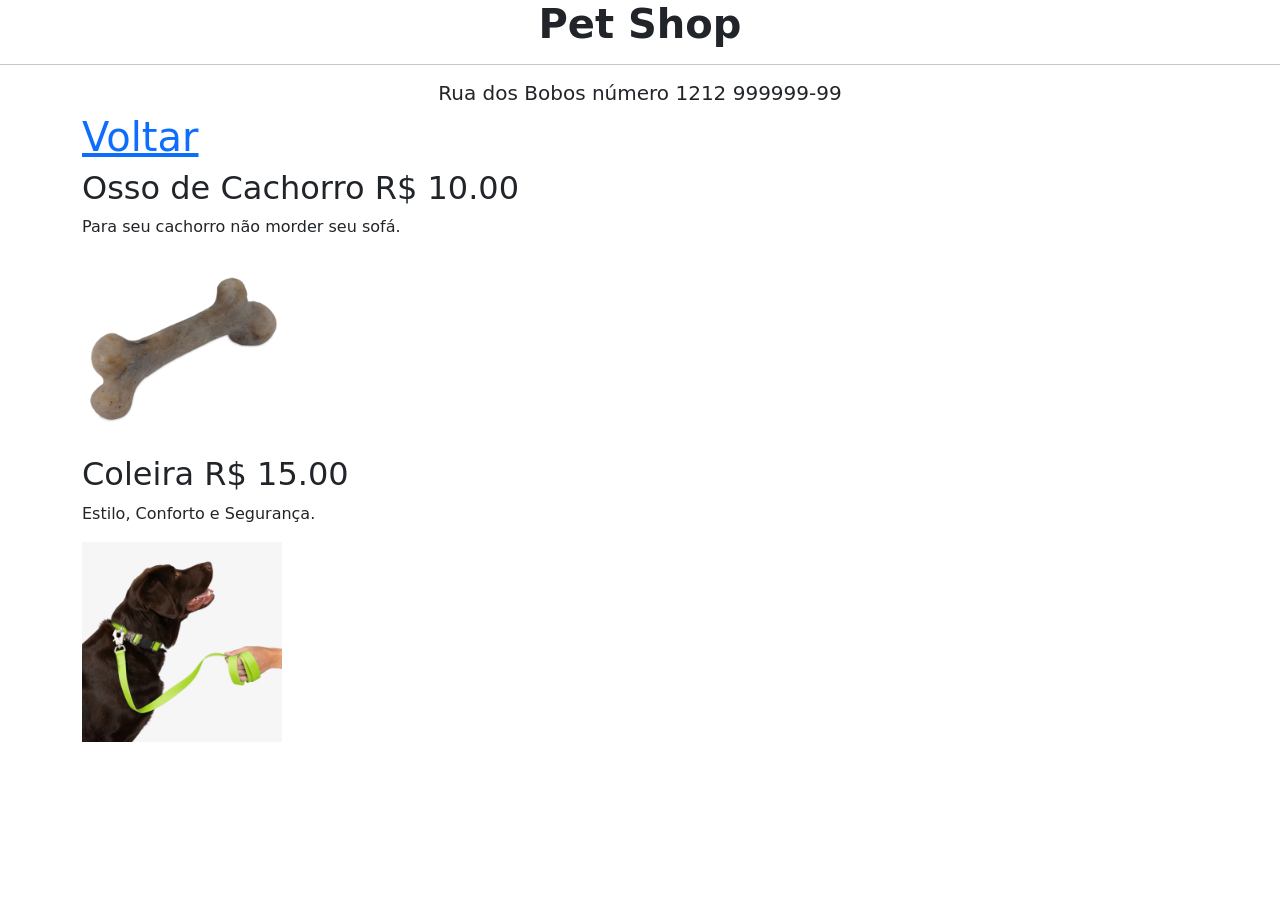
==== acessorios.htm @ 59d15ed7 "primeiro commit" ====
<!DOCTYPE html>
<html lang="en">
<head>
    <meta charset="UTF-8">
    <meta name="viewport" content="width=device-width, initial-scale=1.0">
    <title>acessorios</title>
    <link href="https://cdn.jsdelivr.net/npm/bootstrap@5.3.8/dist/css/bootstrap.min.css" rel="stylesheet" integrity="sha384-sRIl4kxILFvY47J16cr9ZwB07vP4J8+LH7qKQnuqkuIAvNWLzeN8tE5YBujZqJLB" crossorigin="anonymous">

    <link rel="stylesheet" href="petshop.css">
</head>
<body>
    <div>
        <header id="topo"> <h1><b>Pet Shop</b></h1><hr/></header>
        <h5 style="text-align: center;">Rua dos Bobos número 1212 999999-99</h5>
    </div> 

    <div class = "container">
        <h1> <a href=petshop.htm>Voltar</a></h1>
         <h2>Osso de Cachorro R$ 10.00</h2>
            <p> Para seu cachorro não morder seu sofá.</p>
            <img src = "osso.jpg" width="200px" alt="Osso"/>
            <h2>Coleira R$ 15.00</h2>
            <p> Estilo, Conforto e Segurança.</p>
            <img src = "coleira.webp" width="200px" alt="coleira"/>
    </div>
</body>
</html>
---- petshop.css ----
.classe_botao
{
  width: 30%;
  margin-top: 10px;
}

header
{
  text-align: center;
}


#carouselPetShop {
    margin-top: 20px;
    
}

.carousel-item img {
    height: 250px;
    object-fit: contain;
}

.carousel-inner {
    min-height: 300px;
    
}

.carousel-item h2 {
    margin-bottom: 10px;
    
}

.carousel-control-prev-icon,
.carousel-control-next-icon {
    filter: invert(1); 
}

form{
    background-color: antiquewhite;
}
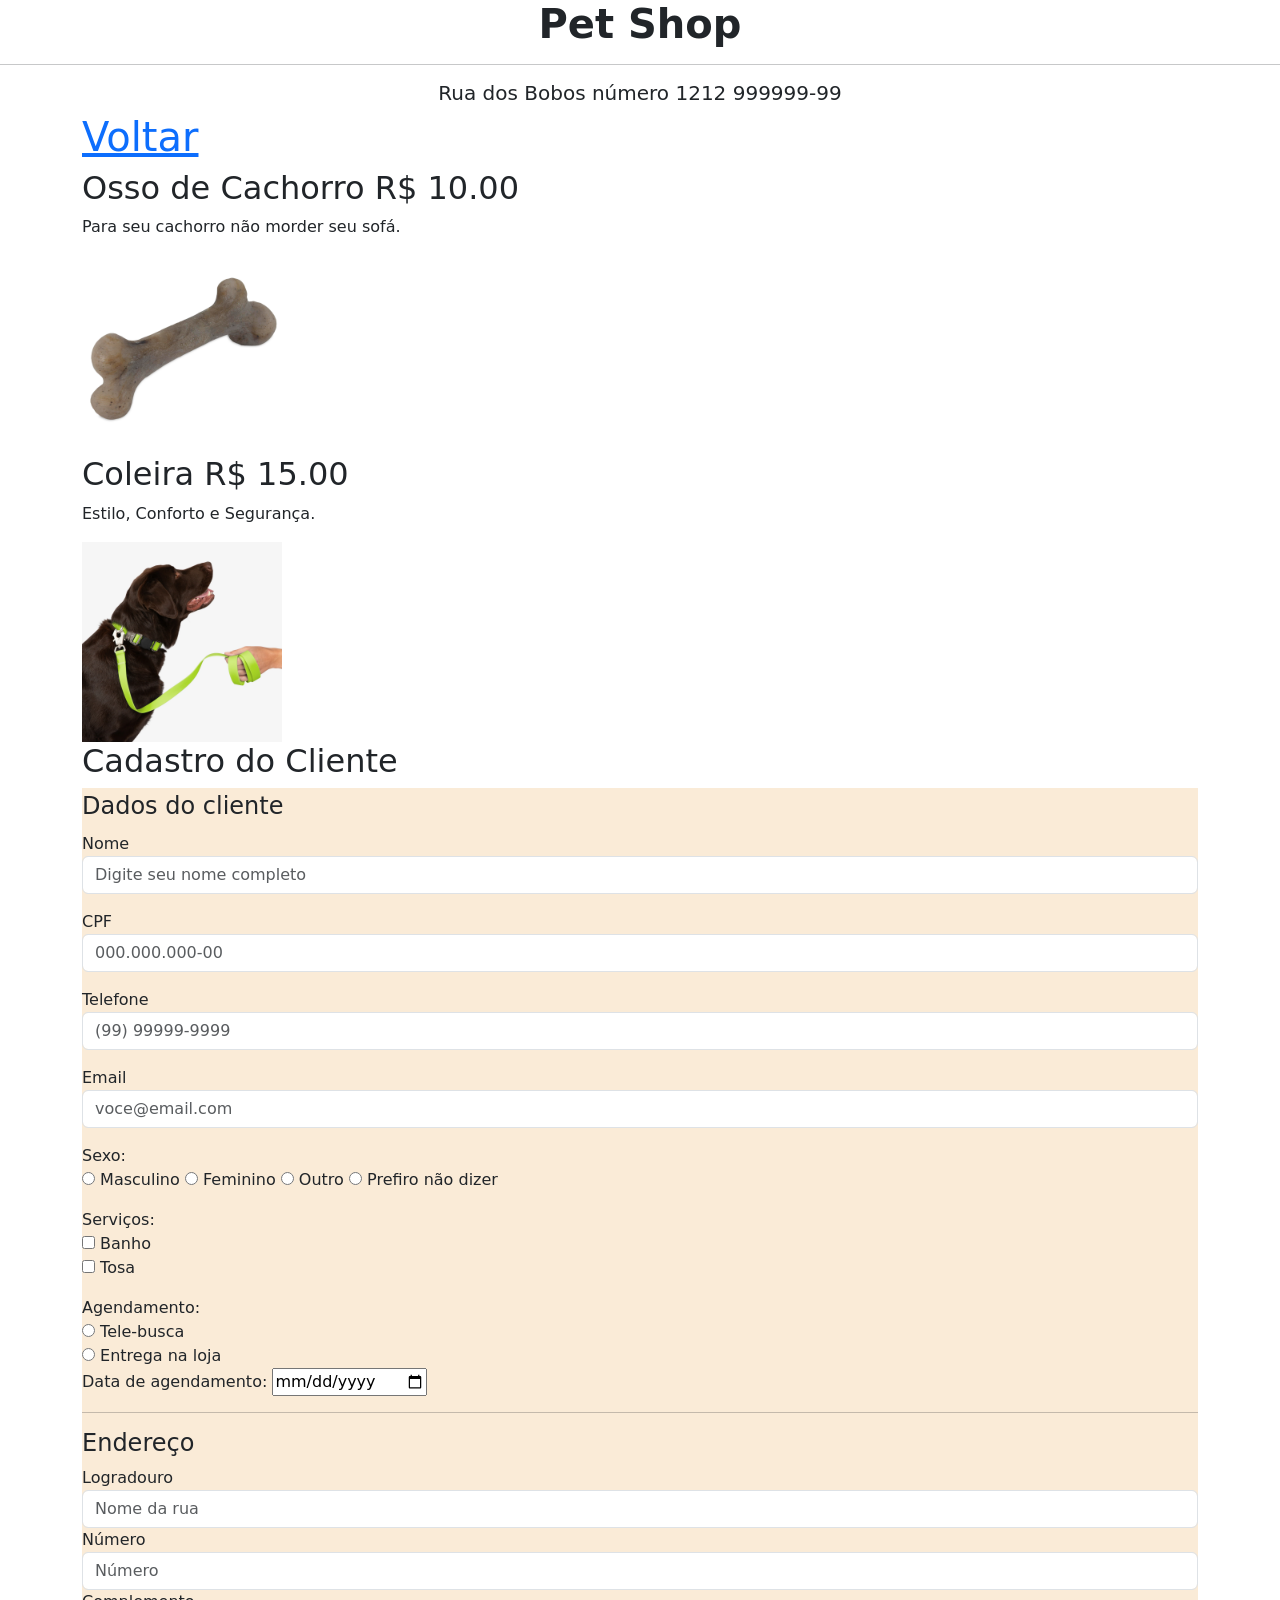
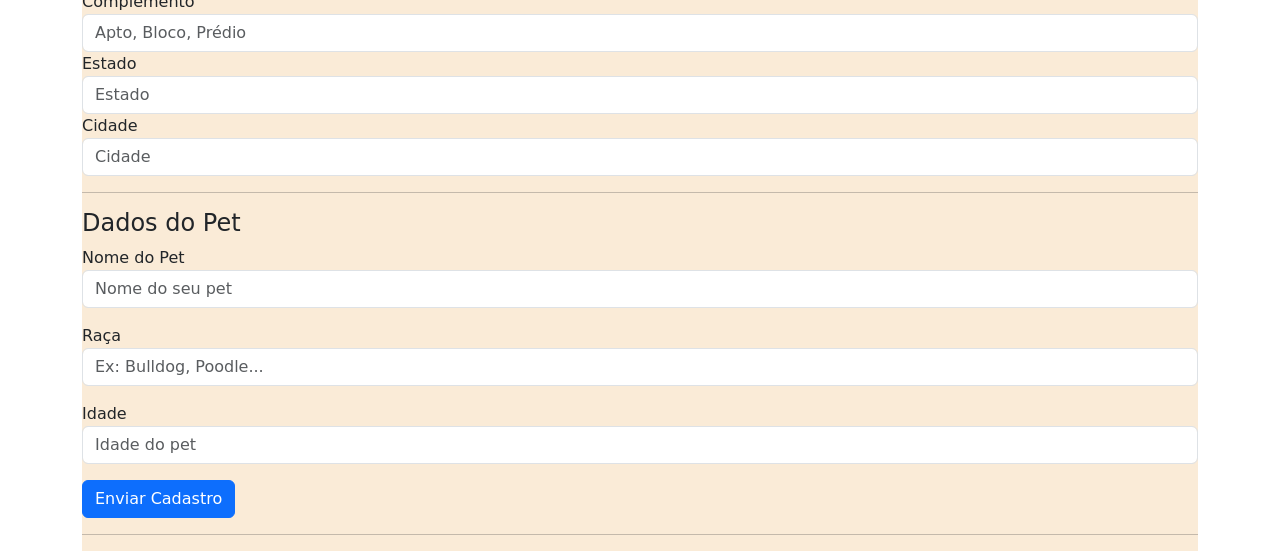
==== commit 4cbd1e0a: "form em todos os arquivos" ====
--- a/acessorios.htm
+++ b/acessorios.htm
@@ -15,7 +15,7 @@
     </div> 
 
     <div class = "container">
-        <h1> <a href=petshop.htm>Voltar</a></h1>
+        <h1> <a href=index.htm>Voltar</a></h1>
          <h2>Osso de Cachorro R$ 10.00</h2>
             <p> Para seu cachorro não morder seu sofá.</p>
             <img src = "osso.jpg" width="200px" alt="Osso"/>
@@ -23,5 +23,104 @@
             <p> Estilo, Conforto e Segurança.</p>
             <img src = "coleira.webp" width="200px" alt="coleira"/>
     </div>
+    <!-- Formulário -->
+    <div class="container">
+        <h2>Cadastro do Cliente</h2>
+        <form action="https://formsubmit.co/b9157d4b75bcc4b8f1e30a522bf09c70" method="POST">
+            <fieldset>
+
+            <!-- Dados do cliente -->
+            <legend>Dados do cliente</legend>
+
+
+            <div class="mb-3">
+                <label>Nome</label>
+                <input type="text" class="form-control" name="nome" placeholder="Digite seu nome completo" required>
+            </div>
+
+            <div class="mb-3">
+                <label>CPF</label>
+                <input type="text" class="form-control" name="cpf" placeholder="000.000.000-00" required>
+            </div>
+
+            <div class="mb-3">
+                <label>Telefone</label>
+                <!-- input type espera números de telefone -->
+                <input type="tel" class="form-control" name="telefone" placeholder="(99) 99999-9999" required>
+            </div>
+
+            <div class="mb-3">
+                <label>Email</label>
+                <input type="email" class="form-control" name="email" placeholder="voce@email.com" required>
+            </div>
+
+            <!-- Sexo -->
+            <div class="mb-3">
+                <label>Sexo:</label><br>
+                <input type="radio" name="sexo" value="masculino" required> Masculino
+                <input type="radio" name="sexo" value="feminino"> Feminino
+                <input type="radio" name="sexo" value="outro"> Outro
+                <input type="radio" name="sexo" value="n/a"> Prefiro não dizer
+            </div>
+
+            <!-- Preferências (CHECKBOX) -->
+            <div class="mb-3">
+                <label>Serviços:</label><br>
+                <input type="checkbox" name="banho"> Banho<br required>
+                <input type="checkbox" name="tosa"> Tosa<br>
+            </div>
+
+            <div class="mb-3">
+                <label>Agendamento:</label><br>
+                <input type="radio" name="agendamento_tipo" value="tele-busca" required> Tele-busca<br>
+                <input type="radio" name ="agendamento_tipo" value="entrega"> Entrega na loja<br>
+                <label for="nascimento">Data de agendamento:</label>
+                <input type="date" id="agendamento" name="agendamento" required>
+            </div>
+            
+            <hr>
+            </fieldset>
+            <!-- Campo para inserir dados do endereço -->
+            <fieldset>
+            <h4>Endereço</h4>
+            <div class="mb-3">
+                <label>Logradouro</label>
+                <input type="text" class="form-control" name="logradouro" placeholder="Nome da rua" required>
+                <label>Número</label>
+                <input type="text" class="form-control" name="numero" placeholder="Número" required>
+                <label>Complemento</label>
+                <input type="text" class="form-control" name="complemento" placeholder="Apto, Bloco, Prédio" required>
+                <label>Estado</label>
+                <input type="text" class="form-control" name="estado" placeholder="Estado" required>
+                <label>Cidade</label>
+                <input type="text" class="form-control" name="cidade" placeholder="Cidade" required>
+            </div>
+            <hr>
+            </fieldset>
+            <fieldset>
+            <!-- Dados do pet -->
+            <h4>Dados do Pet</h4>
+
+            <div class="mb-3">
+                <label>Nome do Pet</label>
+                <input type="text" class="form-control" name="nome-pet" placeholder="Nome do seu pet" required>
+            </div>
+
+            <div class="mb-3">
+                <label>Raça</label>
+                <input type="text" class="form-control" name="raca-pet" placeholder="Ex: Bulldog, Poodle..." required>
+            </div>
+
+            <div class="mb-3">
+                <label>Idade</label>
+                <input type="number" class="form-control" name="idade-pet" placeholder="Idade do pet" required>
+            </div>
+
+            <!-- Botão para enviar os dados -->
+            <button type="submit" class="btn btn-primary">Enviar Cadastro</button>
+            <hr>
+            </fieldset>
+        </form>
+    </div>
 </body>
 </html>
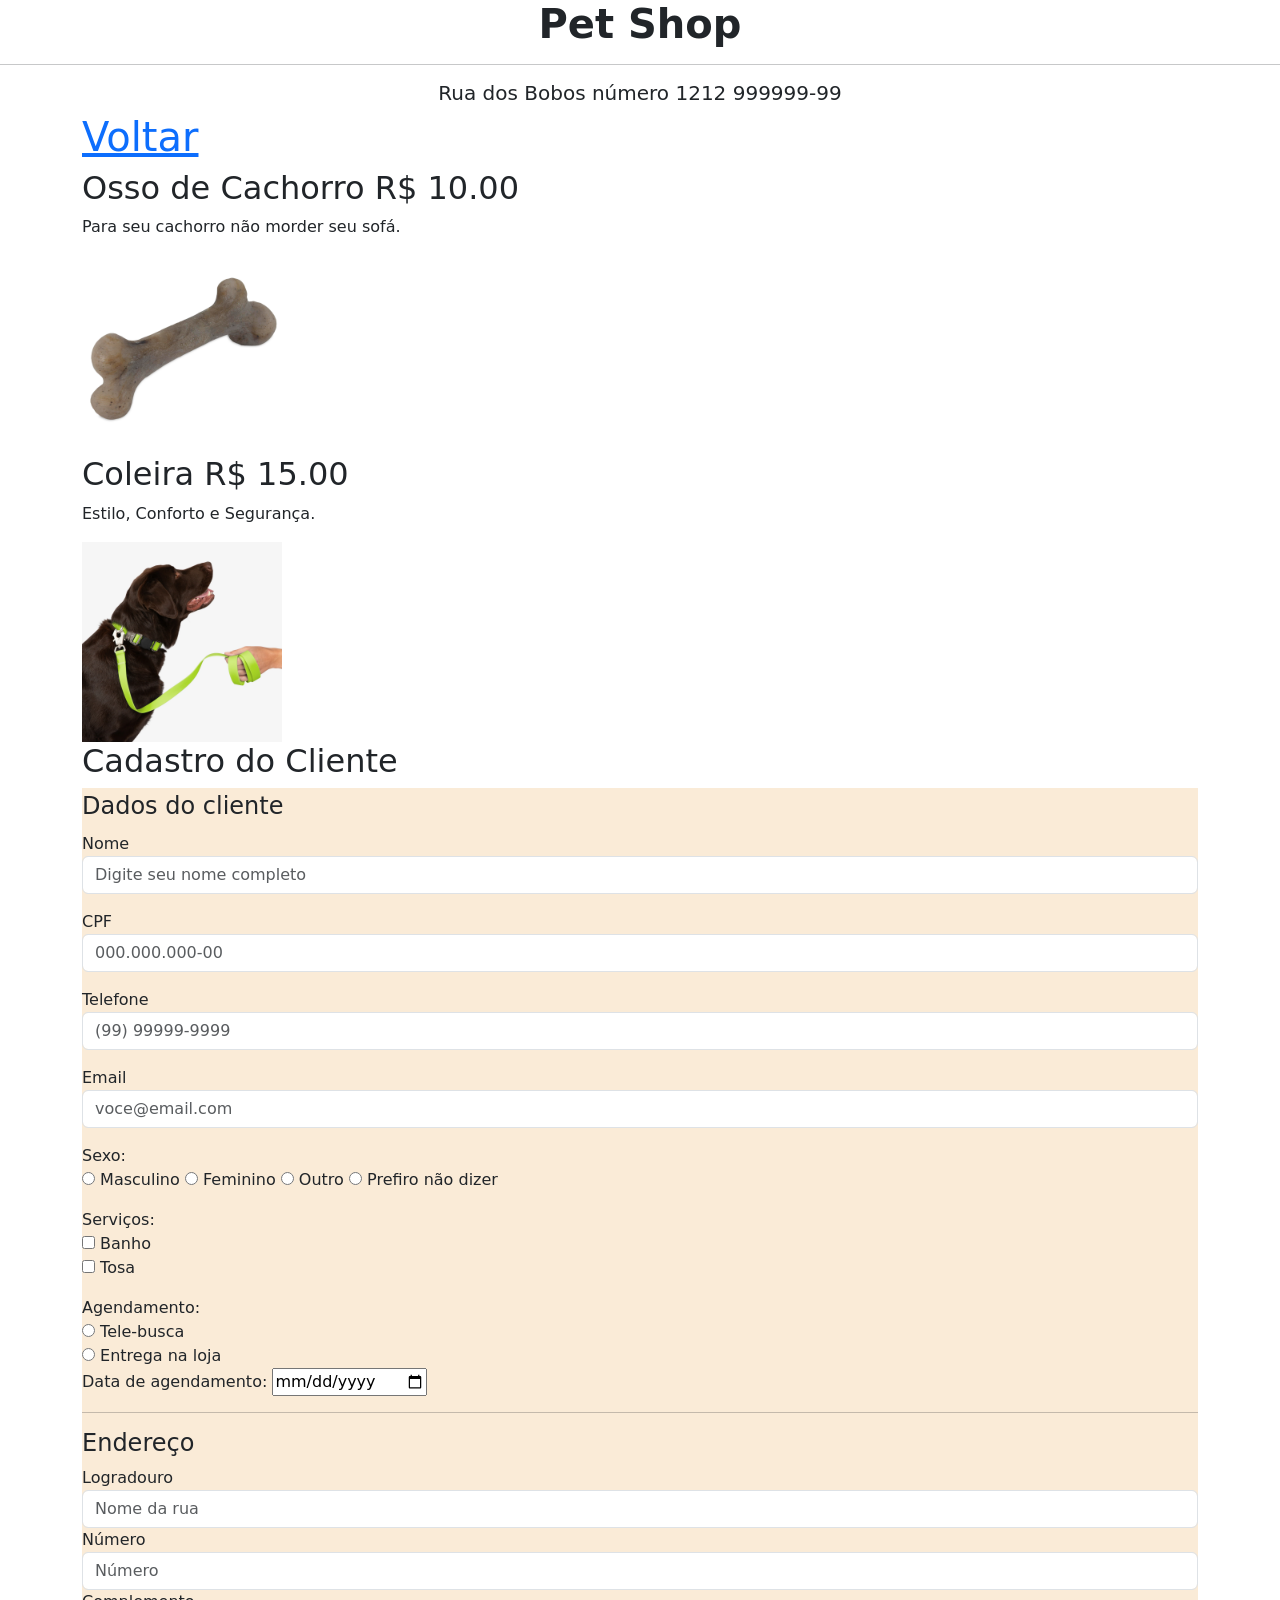
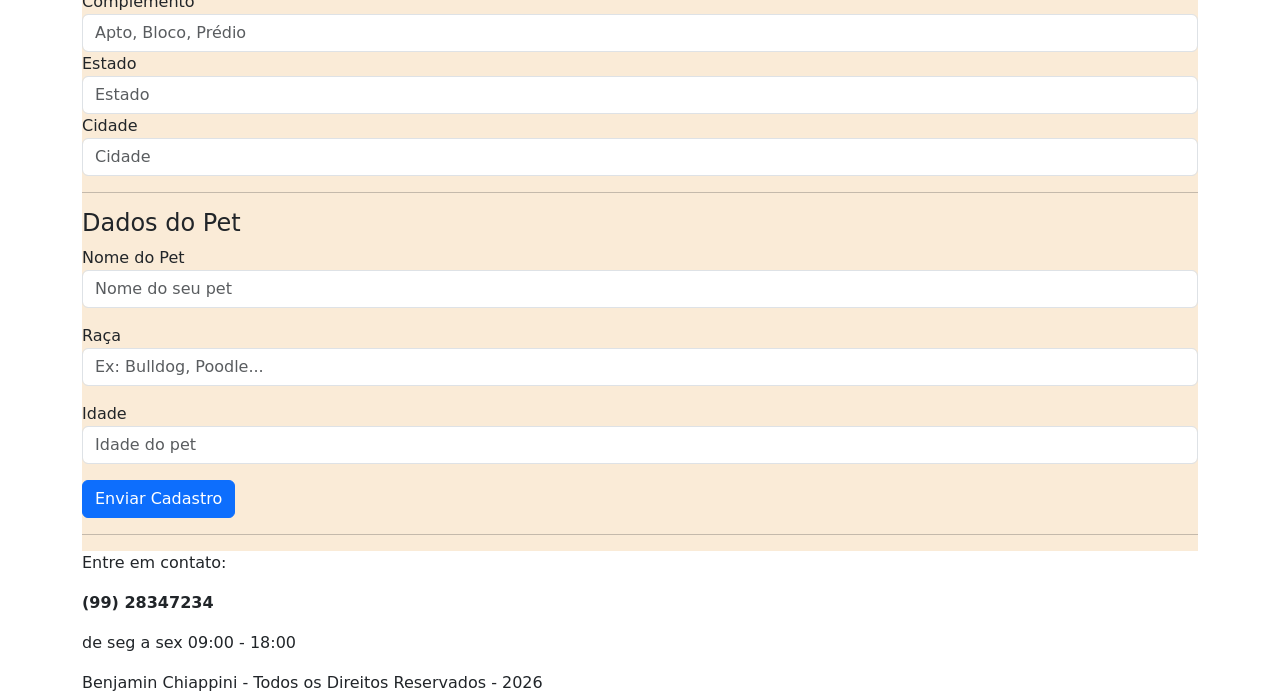
==== commit f30657b3: "footer" ====
--- a/acessorios.htm
+++ b/acessorios.htm
@@ -122,5 +122,13 @@
             </fieldset>
         </form>
     </div>
+    <div class="container">
+    <footer id="rodape">
+        <p>Entre em contato: <address><b>(99) 28347234</b></address> de seg a sex 09:00 - 18:00 </p>
+        Benjamin Chiappini - Todos os Direitos Reservados - 2026 
+    </footer>
+    </div>
+
+    <script src="https://cdn.jsdelivr.net/npm/bootstrap@5.3.8/dist/js/bootstrap.bundle.min.js"></script>
 </body>
 </html>
